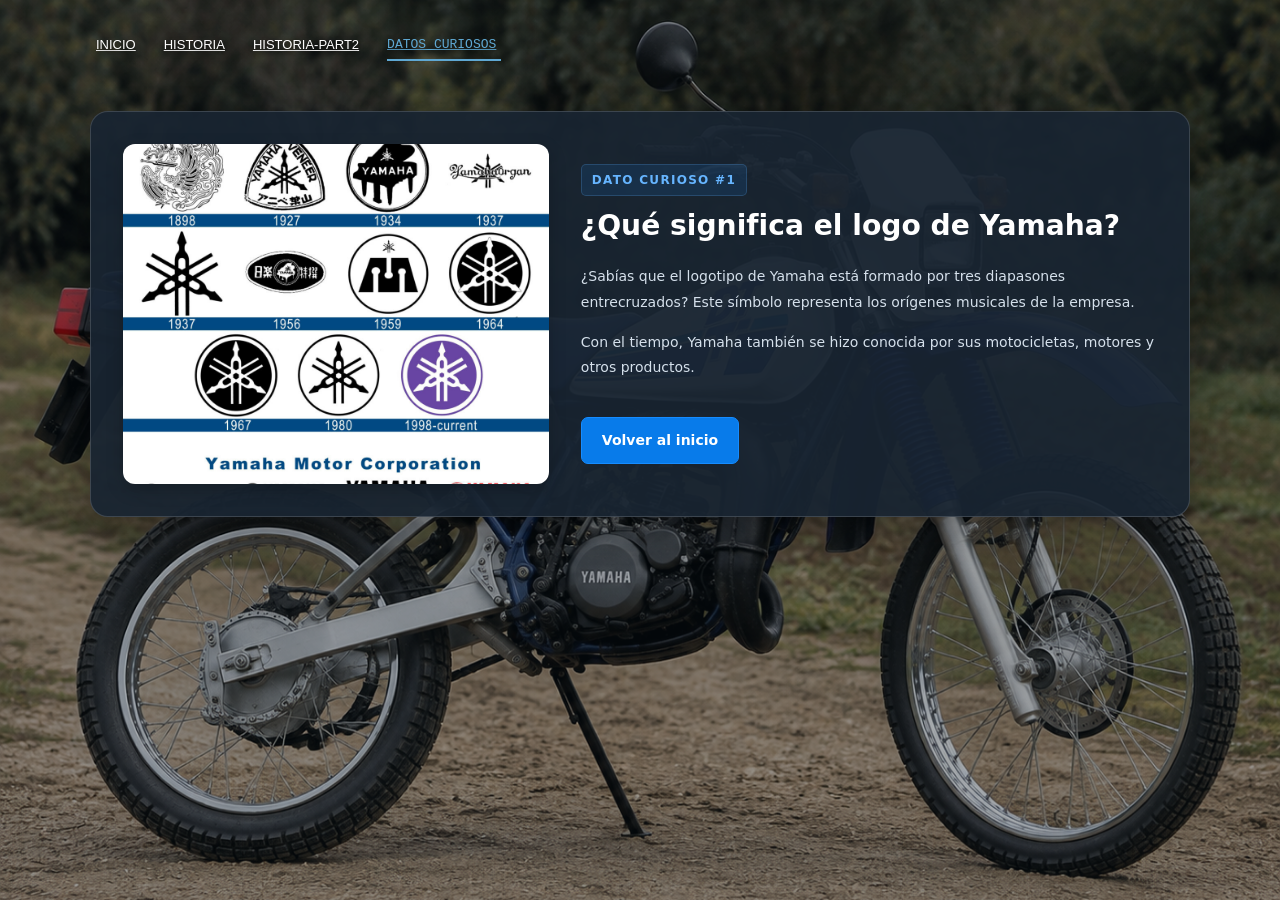
==== pages/Datos-curioso-1.html @ cea1fda8 "primeraversion" ====
<!DOCTYPE html>
<html lang="es">

<head>
    <meta charset="UTF-8">
    <meta name="viewport" content="width=device-width, initial-scale=1.0">
    <title>Historia-dt125</title>
    <link rel="stylesheet" href="../assets/css/style.css">
    <link href="https://cdn.jsdelivr.net/npm/bootstrap@5.3.8/dist/css/bootstrap.min.css" rel="stylesheet"
        integrity="sha384-sRIl4kxILFvY47J16cr9ZwB07vP4J8+LH7qKQnuqkuIAvNWLzeN8tE5YBujZqJLB" crossorigin="anonymous">
    <title>Pag/Linea de tiempo</title>
</head>

<body class="pag-principal">
    <header id="header" class="header d-flex align-items-center fixed-top">
        <div class="container-fluid container-xl position-relative d-flex align-items-center">
            <nav id="nmenu" class="nmenu">
                <ul>
                    <li><a href="../index.html">Inicio</a></li>
                    <li><a href="pages/Historia.html">Historia</a></li>
                    <li><a href="pages/Historia-part2.html">Historia-part2</a></li>
                    <li class="datos-c"><a href="" class="active"><Samp>Datos curiosos</Samp><i
                                class="bi bi-chevron-down toggle-dropdown"></i></a>
                        <ul>
                            <li><a href="Datos-curioso-1.html" >dato-1</a></li>
                            <li class="datos-c"><a href=""><span>DT-Narcotrafico</span><i
                                        class="bi bi-chevron-down toggle-dropdown"></i></a>
                                <ul>
                                    <li><a href="Dt-narcotrafico-1.html">Contexto historico</a></li>
                                    <li><a href="Dt-narcotrafico-2.html"></a>La Yamaha DT</li>
                                    <li><a href="Dt-narcotrafico-3.html">Violencia y memoria</a></li>
                                </ul>
                            </li>
                            <li><a href="Datos-curioso-2.html">dato-2</a></li>
                            <li><a href="Datos-curioso-3.html">dato-3</a></li>
                            <li><a href="Datos-curioso-4.html">dato-4</a></li>
                        </ul>
                    </li>
                </ul>
                <i class="mobile-nav-toggle d-xl-none bi bi-list"></i>
            </nav>
        </div>
    </header>
    <main class="pagina-curiosidad">
        <div class="fondo-pagina"></div>
        <section class="curiosidad" id="logo">
            <div class="imagen-contenedor">
                <img src="../assets/img/Yamaha-logo.jpg" alt="Logo de Yamaha" class="imagen-yamaha">
            </div>
            <div class="contenido">
                <span class="etiqueta">DATO CURIOSO #1</span>
                <h2>¿Qué significa el logo de Yamaha?</h2>
                <p>
                    ¿Sabías que el logotipo de Yamaha está formado
                    por tres diapasones entrecruzados? Este símbolo
                    representa los orígenes musicales de la empresa.
                </p>
                <p>
                    Con el tiempo, Yamaha también se hizo conocida
                    por sus motocicletas, motores y otros productos.
                </p>
                <a href="../index.html" class="boton">
                    Volver al inicio
                </a>
            </div>

        </section>

    </main>
    <script src="https://cdn.jsdelivr.net/npm/bootstrap@5.3.8/dist/js/bootstrap.bundle.min.js"
        integrity="sha384-FKyoEForCGlyvwx9Hj09JcYn3nv7wiPVlz7YYwJrWVcXK/BmnVDxM+D2scQbITxI"
        crossorigin="anonymous"></script>
</body>

</html>
---- assets/css/style.css ----
/*COLORES GENERALES*/
:root {
    --background-color: #F4F5F6;
    --default-color: #333333;
    --heading-color: #003B73;
    --accent-color: #0057A8;
    --surface-color: #FFFFFF;
    --contrast-color: #FFFFFF;
}

/*COLORES DEL MENÚ*/
:root {
    --nav-color: #FFFFFF;
    --nav-hover-color: #5FA8D3;
    --nav-mobile-background-color: #003B73;
    --nav-dropdown-background-color: #FFFFFF;
    --nav-dropdown-color: #333333;
    --nav-dropdown-hover-color: #0057A8;
}

/*CONFIGURACIÓN GENERAL*/
:root {
    scroll-behavior: smooth;
}

body {
    margin: 0;
    color: var(--default-color);
    background-color: var(--background-color);
    font-family:
        'Lucida Sans',
        'Lucida Sans Regular',
        'Lucida Grande',
        'Lucida Sans Unicode',
        Geneva,
        Verdana,
        sans-serif;
}

a {
    color: var(--accent-color);
    text-decoration: none;
    transition: 0.3s;
}

a:hover {
    color: var(--nav-hover-color);
    text-decoration: none;
}

h1,
h2,
h3,
h4,
h5,
h6 {
    color: var(--heading-color);
}

/*HEADER*/
.header {
    --background-color: transparent;
    --default-color: #FFFFFF;
    --heading-color: #FFFFFF;
    position: fixed;
    top: 0;
    left: 0;
    width: 100%;
    color: var(--default-color);
    background-color: transparent;
    padding: 20px 0;
    transition: all 0.5s;
    z-index: 1000;
}

/*BOTÓN DEL HEADER*/
.header .cta-btn,
.header .cta-btn:focus {
    color: var(--contrast-color);
    font-size: 13px;
    font-weight: 600;
    padding: 7px 25px;
    margin: 0 0 0 30px;
    border-radius: 4px;
    border: 2px solid var(--contrast-color);
    text-transform: uppercase;
    transition: 0.3s;
    text-shadow: 0 1px 4px rgba(0, 0, 0, 0.8);
}

.header .cta-btn:hover,
.header .cta-btn:focus:hover {
    color: var(--contrast-color);
    background-color: var(--accent-color);
    border-color: var(--accent-color);
}

/*MENÚ DE NAVEGACIÓN*/
@media (min-width: 1200px) {
    .nmenu {
        padding: 0;
    }

    .nmenu ul {
        margin: 0;
        padding: 0;
        display: flex;
        align-items: center;
        list-style: none;
    }

    .nmenu li {
        position: relative;
    }

    .nmenu>ul>li {
        white-space: nowrap;
        padding: 15px 14px;
    }

    .nmenu>ul>li:last-child {
        padding-right: 0;
    }

    /*LETRAS DEL MENÚ*/
    .nmenu a,
    .nmenu a:focus {
        color: var(--nav-color);
        font-size: 13px;
        font-family: Arial, sans-serif;
        font-weight: 500;
        display: flex;
        align-items: center;
        justify-content: space-between;
        white-space: nowrap;
        position: relative;
        text-transform: uppercase;
        transition: 0.3s;
        text-shadow: 0 2px 5px rgba(0, 0, 0, 0.8);
    }

    /*ICONOS DEL MENÚ*/
    .nmenu a i,
    .nmenu a:focus i {
        font-size: 12px;
        line-height: 0;
        margin-left: 5px;
        transition: 0.3s;
    }

    /*LÍNEA AZUL DEBAJO DEL MENÚ*/
    .nmenu>ul>li>a::before {
        content: "";
        position: absolute;
        height: 2px;
        bottom: -6px;
        left: 0;
        background-color: var(--nav-hover-color);
        visibility: hidden;
        width: 0;
        transition: all 0.3s ease-in-out;
    }

    .nmenu a:hover::before,
    .nmenu li:hover>a::before,
    .nmenu .active::before {
        visibility: visible;
        width: 100%;
    }

    /*HOVER Y ELEMENTO ACTIVO*/
    .nmenu li:hover>a,
    .nmenu .active,
    .nmenu .active:focus {
        color: var(--nav-hover-color);
    }

    /*SUBMENÚ*/
    .nmenu .datos-c ul {
        margin: 0;
        padding: 10px 0;
        background-color: var(--nav-dropdown-background-color);
        display: block;
        position: absolute;
        visibility: hidden;
        left: 14px;
        top: 130%;
        opacity: 0;
        transition: 0.3s;
        border-radius: 4px;
        z-index: 99;
        box-shadow: 0 0 30px rgba(0, 0, 0, 0.15);
    }

    .nmenu .datos-c ul li {
        min-width: 200px;
    }

    .nmenu .datos-c ul a {
        padding: 10px 20px;
        font-size: 15px;
        text-transform: none;
        color: var(--nav-dropdown-color);
        text-shadow: none;
    }

    .nmenu .datos-c ul a i {
        font-size: 12px;
    }

    .nmenu .datos-c ul a:hover,
    .nmenu .datos-c ul .active:hover,
    .nmenu .datos-c ul li:hover>a {
        color: var(--nav-dropdown-hover-color);
    }

    .nmenu .datos-c:hover>ul {
        opacity: 1;
        top: 100%;
        visibility: visible;
    }

    .nmenu .datos-c .datos-c ul {
        top: 0;
        left: -90%;
        visibility: hidden;
    }

    .nmenu .datos-c .datos-c:hover>ul {
        opacity: 1;
        top: 0;
        left: -100%;
        visibility: visible;
    }
}

/*HEADER AL HACER SCROLL*/
.scrolled .header {
    background-color: rgba(0, 59, 115, 0.92);
    box-shadow: 0 0 18px rgba(0, 0, 0, 0.2);
}

/*HERO*/
.hero {
    width: 100%;
    min-height: 100vh;
    position: relative;
    padding: 80px 0;
    display: flex;
    align-items: center;
    justify-content: center;
    overflow: hidden;
}

/*IMAGEN DEL HERO*/
.hero img {
    position: absolute;
    inset: 0;
    display: block;
    width: 100%;
    height: 100%;
    object-fit: cover;
    z-index: 1;
}

/*CAPA SOBRE LA IMAGEN*/
.hero::before {
    content: "";
    position: absolute;
    inset: 0;
    background: rgba(0, 59, 115, 0.25);
    z-index: 2;
}

/*CONTENIDO DEL HERO*/
.hero .container {
    position: relative;
    z-index: 3;
}

/*TÍTULO DEL HERO*/
.hero h2 {
    margin: 0;
    font-size: 48px;
    font-weight: 700;
    text-transform: uppercase;
    color: #FFFFFF;
    text-align: center;
    text-shadow: 0 2px 8px rgba(0, 0, 0, 0.9);
}

/*TEXTO DEL HERO*/
.hero p {
    color: #FFFFFF;
    margin: 10px 0 0 0;
    font-size: 24px;
    text-align: center;
    text-shadow:
        0 2px 6px rgba(0, 0, 0, 0.9);
}

/*BOTÓN "VAMOS"*/
.hero .btn-get-started {
    background-color: var(--accent-color);
    color: var(--contrast-color);
    font-weight: 600;
    font-size: 14px;
    letter-spacing: 1px;
    display: inline-block;
    padding: 10px 30px;
    border-radius: 4px;
    border: none;
    transition: 0.3s;
    text-transform: uppercase;
}

.hero .btn-get-started:hover {
    background-color: var(--heading-color);
    color: var(--contrast-color);
}

/*NAVEGACIÓN MÓVIL*/
@media (max-width: 1199px) {
    .header .cta-btn {
        order: 2;
        margin: 0 15px 0 0;
        padding: 6px 15px;
    }

    .nmenu {
        order: 3;
    }

    .mobile-nav-toggle {
        color: var(--nav-color);
        font-size: 28px;
        line-height: 0;
        margin-right: 10px;
        cursor: pointer;
        transition: color 0.3s;
    }

    .nmenu {
        padding: 0;
        z-index: 9997;
    }

    .nmenu ul {
        display: none;
        list-style: none;
        position: absolute;
        inset: 60px 20px 20px 20px;
        padding: 10px 0;
        margin: 0;
        border-radius: 6px;
        background-color: var(--nav-mobile-background-color);
        border: 1px solid rgba(255, 255, 255, 0.15);
        box-shadow: 0 5px 30px rgba(0, 0, 0, 0.2);
        overflow-y: auto;
        transition: 0.3s;
        z-index: 9998;
    }

    .nmenu a,
    .nmenu a:focus {
        color: var(--nav-dropdown-color);
        padding: 10px 20px;
        font-size: 17px;
        font-weight: 500;
        display: flex;
        align-items: center;
        justify-content: space-between;
        white-space: nowrap;
        transition: 0.3s;
        text-shadow: none;
    }

    .nmenu a:hover,
    .nmenu .active,
    .nmenu .active:focus {
        color: var(--nav-dropdown-hover-color);
    }

    .nmenu .datos-c ul {
        position: static;
        display: none;
        z-index: 99;
        padding: 10px 0;
        margin: 10px 20px;
        background-color: var(--nav-dropdown-background-color);
        transition: all 0.5s ease-in-out;
    }

    .nmenu .datos-c ul ul {
        background-color: rgba(33, 37, 41, 0.05);
    }

    .nmenu .datos-c>.datos-c-active {
        display: block;
        background-color: rgba(33, 37, 41, 0.03);
    }

    .mobile-nav-active {
        overflow: hidden;
    }

    .mobile-nav-active .mobile-nav-toggle {
        color: #FFFFFF;
        position: absolute;
        font-size: 32px;
        top: 15px;
        right: 15px;
        margin-right: 0;
        z-index: 9999;
    }

    .mobile-nav-active .nmenu {
        position: fixed;
        overflow: hidden;
        inset: 0;
        background: rgba(0, 59, 115, 0.92);
        transition: 0.3s;
    }

    .mobile-nav-active .nmenu>ul {
        display: block;
    }
}

/*HERO - TABLET*/
@media (max-width: 768px) {
    .hero h2 {
        font-size: 32px;
    }

    .hero p {
        font-size: 18px;
    }
}

/*HERO - CELULAR*/
@media (max-width: 575px) {
    .hero {
        padding: 60px 20px;
    }

    .hero h2 {
        font-size: 28px;
    }

    .hero p {
        font-size: 16px;
    }

    .hero .btn-get-started {
        font-size: 13px;
        padding: 9px 22px;
    }
}

/*Boton especial*/
/* From Uiverse.io by barisdogansutcu */
button {
    display: flex;
    align-items: center;
    justify-content: center;
    gap: 10px;
    padding: 0 10px;
    color: white;
    text-shadow: 2px 2px rgb(116, 116, 116);
    text-transform: uppercase;
    cursor: pointer;
    border: solid 2px black;
    letter-spacing: 1px;
    font-weight: 600;
    font-size: 17px;
    background-color: hsl(49deg 98% 60%);
    border-radius: 50px;
    position: relative;
    overflow: hidden;
    transition: all 0.5s ease;
}

button:active {
    transform: scale(0.9);
    transition: all 100ms ease;
}

button svg {
    transition: all 0.5s ease;
    z-index: 2;
}

.play {
    transition: all 0.5s ease;
    transition-delay: 300ms;
}

button:hover svg {
    transform: scale(3) translate(50%);
}

.now {
    position: absolute;
    left: 0;
    transform: translateX(-100%);
    transition: all 0.5s ease;
    z-index: 2;
}

button:hover .now {
    transform: translateX(10px);
    transition-delay: 300ms;
}

button:hover .play {
    transform: translateX(200%);
    transition-delay: 300ms;
}

/* ===== DATOS CURIOSOS ===== */

.pagina-curiosidad {
    position: relative;
    min-height: 100vh;
    padding: 1px 0 50px;
    isolation: isolate;
}

.fondo-pagina {
    position: fixed;
    inset: 0;
    z-index: -1;
    background-image: url("../img/Yamaha\ DT\ 125\ en\ sendero\ natural.png");
    background-size: cover;
    background-position: center;
    background-repeat: no-repeat;
}

.fondo-pagina::after {
    content: "";
    position: absolute;
    inset: 0;
    background: rgba(10, 20, 30, 0.35);
}

.curiosidad {
    position: relative;
    z-index: 1;
    max-width: 1100px;
    width: calc(100% - 40px);
    margin: 110px auto 50px;
    padding: 32px;
    display: grid;
    grid-template-columns: minmax(0, 0.85fr) minmax(0, 1.15fr);
    align-items: center;
    gap: 32px;
    background: rgba(25, 37, 49, 0.94);
    border: 1px solid rgba(255, 255, 255, 0.15);
    border-radius: 18px;
    box-shadow: 0 12px 35px rgba(0, 0, 0, 0.3);
}

/* IMAGEN */

.imagen-contenedor {
    position: sticky;
    top: 100px;
    min-width: 0;
}

.imagen-yamaha {
    display: block;
    width: 100%;
    height: 340px;
    object-fit: cover;
    object-position: center;
    background-color: #e9edf2;
    border-radius: 12px;
    box-shadow: 0 6px 18px rgba(0, 0, 0, 0.2);
}

.imagen-descripcion {
    display: block;
    margin-top: 12px;
    color: #9eafc0;
    font-size: 11px;
    font-weight: 600;
    letter-spacing: 1.5px;
    text-align: center;
}

/* CONTENIDO */

.contenido {
    min-width: 0;
}

.etiqueta {
    display: inline-block;
    margin-bottom: 12px;
    padding: 6px 10px;
    color: #66b5ff;
    background: rgba(22, 140, 255, 0.12);
    border: 1px solid rgba(102, 181, 255, 0.2);
    border-radius: 5px;
    font-size: 12px;
    font-weight: 700;
    letter-spacing: 1.3px;
}

.curiosidad .contenido h2 {
    margin: 0 0 20px;
    color: #ffffff;
    font-size: clamp(23px, 2.2vw, 30px);
    font-weight: 700;
    line-height: 1.3;
}

.curiosidad .contenido p {
    margin: 0 0 15px;
    color: #d5e0eb;
    font-size: 14px;
    line-height: 1.8;
}

.lista-curiosidades {
    margin-top: 24px;
    padding: 20px;
    background: rgba(255, 255, 255, 0.045);
    border-left: 3px solid #168cff;
    border-radius: 0 10px 10px 0;
}

.curiosidad .contenido .lista-curiosidades h3 {
    margin: 0 0 15px;
    color: #ffffff;
    font-size: 17px;
    font-weight: 700;
}

.curiosidad .contenido .lista-curiosidades ul {
    margin: 0;
    padding-left: 22px;
    color: #d5e0eb;
}

.curiosidad .contenido .lista-curiosidades li {
    padding-left: 5px;
    margin-bottom: 12px;
    color: #d5e0eb;
    font-size: 13px;
    line-height: 1.8;
}

.curiosidad .contenido .lista-curiosidades li::marker {
    color: #45a5ff;
}

.curiosidad .contenido .lista-curiosidades li strong {
    color: #ffffff;
}

/* BOTÓN */

.boton {
    display: inline-block;
    margin-top: 22px;
    padding: 12px 20px;
    background: #087bea;
    color: #ffffff;
    border: 1px solid #168cff;
    border-radius: 7px;
    font-size: 14px;
    font-weight: 600;
    text-decoration: none;
    transition: background 0.25s, transform 0.25s;
}

.boton:hover {
    background: #0065c9;
    color: #ffffff;
    transform: translateY(-2px);
}

/* PÁGINA HISTÓRICA */

body.pag-principal {
    background-color: #17232e;
}

.archivo {
    position: relative;
    isolation: isolate;
    min-height: 100vh;
    padding: 125px 20px 60px;
}

.archivo::before {
    content: "";
    position: fixed;
    inset: 0;
    z-index: -1;
    background:
        linear-gradient(
            rgba(12, 22, 30, 0.65),
            rgba(12, 22, 30, 0.85)
        ),
        url("../img/Yamaha%20DT%20125%20en%20sendero%20natural.png")
        center / cover no-repeat;
}

.archivo-cabecera {
    max-width: 1050px;
    margin: 0 auto 30px;
    padding-bottom: 20px;
    border-bottom: 3px solid #a63b30;
}

.archivo-cabecera span {
    color: #e3b4a3;
    font-size: 12px;
    letter-spacing: 2px;
    font-weight: bold;
}

.archivo-cabecera h1 {
    color: #fff;
    font-family: Georgia, serif;
    font-size: clamp(30px, 5vw, 48px);
    margin: 15px 0;
}

.archivo-cabecera p {
    color: #e0e0e0;
    line-height: 1.8;
}

.ficha-historica {
    max-width: 1050px;
    margin: auto;
    display: grid;
    grid-template-columns: 1fr 1fr;
    background: #eee6d7;
    box-shadow: 0 12px 30px rgba(0, 0, 0, 0.3);
}

.ficha-historica > img {
    width: 100%;
    height: 100%;
    min-height: 350px;
    object-fit: cover;
}

.ficha-contenido {
    padding: 32px;
}

.ficha-contenido > span {
    color: #a63b30;
    font-size: 12px;
    font-weight: bold;
    letter-spacing: 2px;
}

.ficha-contenido h2 {
    color: #203446;
    font-family: Georgia, serif;
    margin: 15px 0;
}

.ficha-contenido p {
    color: #414141;
    line-height: 1.9;
}

.ficha-contenido a {
    display: inline-block;
    margin-top: 15px;
    padding: 12px 18px;
    background: #a63b30;
    color: #fff;
    border-radius: 4px;
}
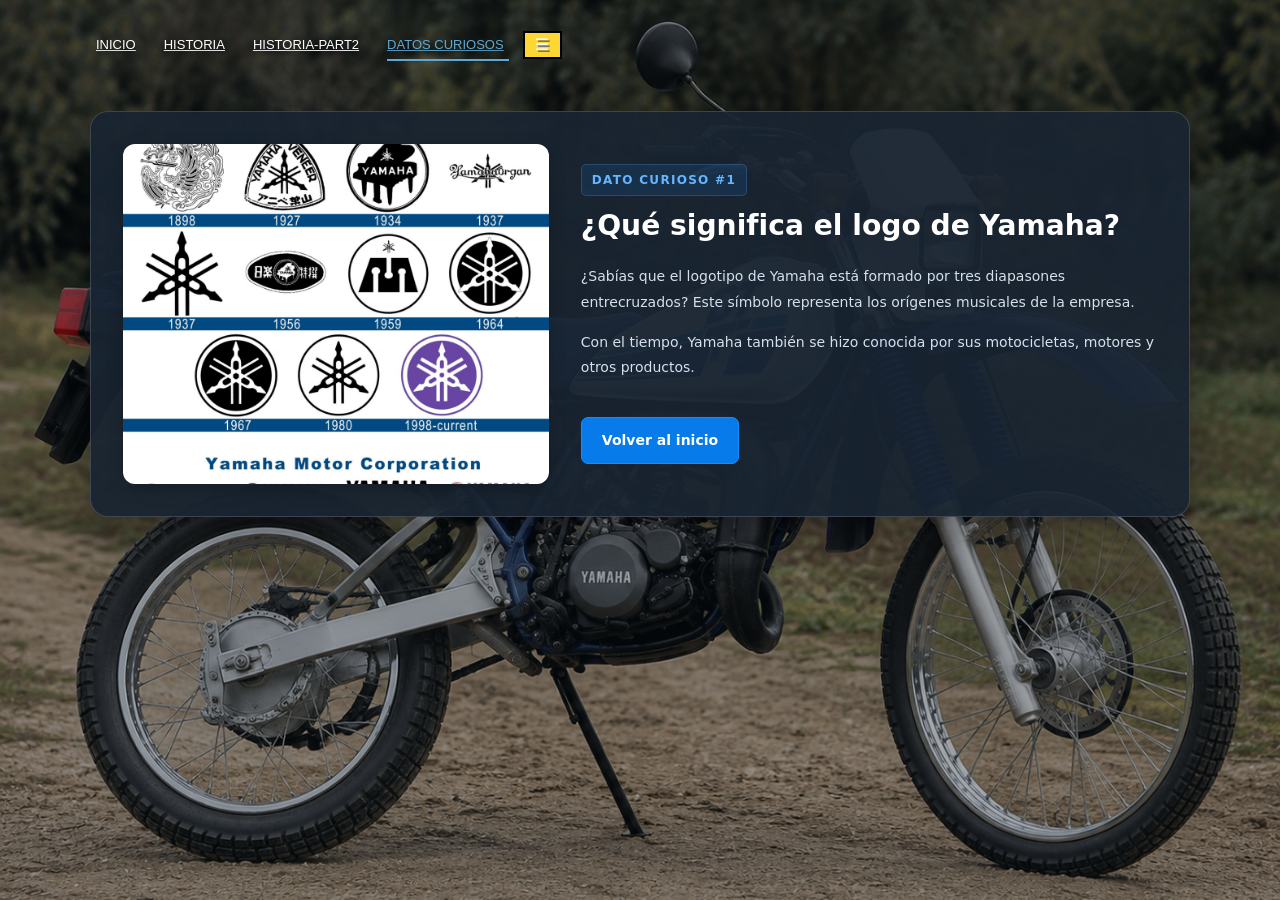
==== commit 70882468: "se arreglo problema responsive" ====
--- a/pages/Datos-curioso-1.html
+++ b/pages/Datos-curioso-1.html
@@ -19,15 +19,13 @@
                     <li><a href="../index.html">Inicio</a></li>
                     <li><a href="pages/Historia.html">Historia</a></li>
                     <li><a href="pages/Historia-part2.html">Historia-part2</a></li>
-                    <li class="datos-c"><a href="" class="active"><Samp>Datos curiosos</Samp><i
-                                class="bi bi-chevron-down toggle-dropdown"></i></a>
+                    <li class="datos-c"><a href="#" class="active"><span>Datos curiosos</span><i class="bi bi-chevron-down toggle-dropdown"></i></a>
                         <ul>
-                            <li><a href="Datos-curioso-1.html" >dato-1</a></li>
-                            <li class="datos-c"><a href=""><span>DT-Narcotrafico</span><i
-                                        class="bi bi-chevron-down toggle-dropdown"></i></a>
+                            <li><a href="Datos-curioso-1.html">dato-1</a></li>
+                            <li class="datos-c"><a href="#"><span>DT-Narcotrafico</span><iclass="bi bi-chevron-down toggle-dropdown"></iclass=></a>
                                 <ul>
                                     <li><a href="Dt-narcotrafico-1.html">Contexto historico</a></li>
-                                    <li><a href="Dt-narcotrafico-2.html"></a>La Yamaha DT</li>
+                                    <li><a href="Dt-narcotrafico-2.html">La Yamaha DT</a></li>
                                     <li><a href="Dt-narcotrafico-3.html">Violencia y memoria</a></li>
                                 </ul>
                             </li>
@@ -36,8 +34,11 @@
                             <li><a href="Datos-curioso-4.html">dato-4</a></li>
                         </ul>
                     </li>
-                </ul>
                 <i class="mobile-nav-toggle d-xl-none bi bi-list"></i>
+                <button class="mobile-nav-toggle" type="button" aria-label="Abrir menú"
+                    onclick="document.body.classList.toggle('mobile-nav-active')">
+                    ☰
+                </button>
             </nav>
         </div>
     </header>
--- a/assets/css/style.css
+++ b/assets/css/style.css
@@ -702,12 +702,9 @@
     inset: 0;
     z-index: -1;
     background:
-        linear-gradient(
-            rgba(12, 22, 30, 0.65),
-            rgba(12, 22, 30, 0.85)
-        ),
-        url("../img/Yamaha%20DT%20125%20en%20sendero%20natural.png")
-        center / cover no-repeat;
+        linear-gradient(rgba(12, 22, 30, 0.65),
+            rgba(12, 22, 30, 0.85)),
+        url("../img/Yamaha%20DT%20125%20en%20sendero%20natural.png") center / cover no-repeat;
 }
 
 .archivo-cabecera {
@@ -745,7 +742,7 @@
     box-shadow: 0 12px 30px rgba(0, 0, 0, 0.3);
 }
 
-.ficha-historica > img {
+.ficha-historica>img {
     width: 100%;
     height: 100%;
     min-height: 350px;
@@ -756,7 +753,7 @@
     padding: 32px;
 }
 
-.ficha-contenido > span {
+.ficha-contenido>span {
     color: #a63b30;
     font-size: 12px;
     font-weight: bold;
@@ -782,3 +779,143 @@
     color: #fff;
     border-radius: 4px;
 }
+
+@media (max-width: 1199px) {
+
+    .header,
+    #header.header {
+        position: fixed !important;
+        top: 0;
+        left: 0;
+        right: 0;
+        width: 100%;
+        min-height: 70px;
+        padding: 12px 15px;
+        display: flex;
+        align-items: center;
+        justify-content: flex-end;
+        background-color: transparent !important;
+        box-shadow: none !important;
+        z-index: 9999 !important;
+        box-sizing: border-box;
+    }
+
+    .header .container,
+    #header .container {
+        width: 100%;
+        max-width: 100%;
+        display: flex;
+        align-items: center;
+        justify-content: flex-end;
+        gap: 10px;
+    }
+
+    .header .cta-btn,
+    #header .cta-btn {
+        position: relative;
+        z-index: 10000;
+        margin: 0 10px 0 0;
+        padding: 8px 12px;
+        font-size: 12px;
+        white-space: nowrap;
+    }
+
+    .header .mobile-nav-toggle,
+    #header .mobile-nav-toggle {
+        display: block;
+        position: relative;
+        z-index: 10001;
+        color: #fff;
+        font-size: 28px;
+        cursor: pointer;
+    }
+
+    #header #nmenu {
+        display: block;
+    }
+
+    #header #nmenu>ul {
+        display: none;
+    }
+
+    .mobile-nav-active #header #nmenu>ul,
+    .mobile-nav-active #nmenu>ul {
+        display: block;
+    }
+
+    .mobile-nav-active .nmenu {
+        background: transparent !important;
+    }
+
+    .mobile-nav-active .nmenu>ul {
+        background: transparent !important;
+        background-color: transparent !important;
+        border: none !important;
+        box-shadow: none !important;
+    }
+
+    .mobile-nav-active .nmenu a,
+    .mobile-nav-active .nmenu a:focus {
+        color: #ffffff !important;
+        text-shadow: 0 2px 5px rgba(0, 0, 0, 0.9);
+    }
+
+
+    .mobile-nav-active .header,
+    .mobile-nav-active #header {
+        background: transparent !important;
+        box-shadow: none !important;
+    }
+}
+
+
+/* Evita que el contenido tape el encabezado */
+@media (max-width: 575px) {
+    .hero {
+        min-height: 100svh;
+        padding: 90px 15px 40px;
+    }
+}
+
+/* Elementos que contienen submenús */
+.nmenu ul li {
+    position: relative;
+}
+
+/* Submenús ocultos por defecto */
+.nmenu ul li>ul {
+    display: none;
+    position: absolute;
+    top: 100%;
+    left: 0;
+    min-width: 200px;
+    padding: 10px 0;
+    margin: 0;
+    list-style: none;
+    background: #fff;
+    z-index: 9999;
+}
+
+/* Mostrar el submenú al pasar el cursor */
+.nmenu ul li:hover>ul {
+    display: block;
+}
+
+/* Submenú anidado: aparece a la derecha */
+.nmenu ul li>ul li>ul {
+    top: 0;
+    left: 100%;
+}
+
+/* Enlaces de los submenús */
+.nmenu ul li>ul li a {
+    display: block;
+    padding: 12px 20px;
+    color: #333;
+    white-space: nowrap;
+}
+
+/* Efecto al pasar el cursor */
+.nmenu ul li>ul li a:hover {
+    background: #eee;
+}
